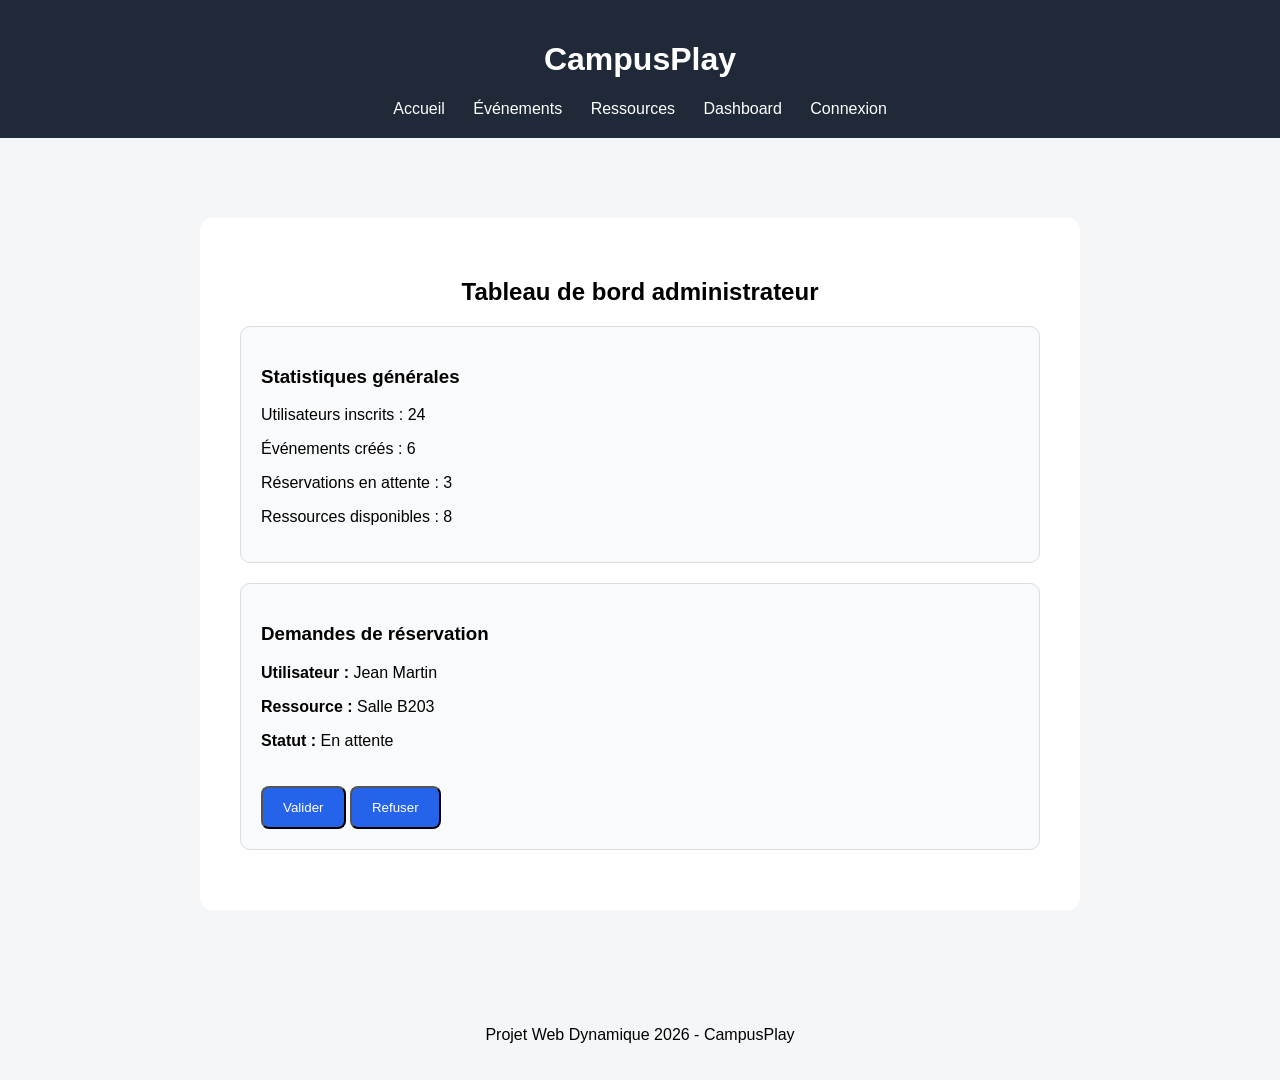
==== frontend/dashboard.html @ 933aa1fa "Ajout page ressources + dashboard administrateur + page inscription + configuration base de donnees" ====
<!DOCTYPE html>
<html lang="fr">
<head>
    <meta charset="UTF-8">
    <title>Dashboard - CampusPlay</title>
    <link rel="stylesheet" href="../assets/style.css">
</head>
<body>

<header>
    <h1>CampusPlay</h1>

    <nav>
        <a href="index.html">Accueil</a>
        <a href="events.html">Événements</a>
        <a href="resources.html">Ressources</a>
        <a href="dashboard.html">Dashboard</a>
        <a href="login.html">Connexion</a>
    </nav>
</header>

<main>

    <section class="hero">

        <h2>Tableau de bord administrateur</h2>

        <div class="card">
            <h3>Statistiques générales</h3>
            <p>Utilisateurs inscrits : 24</p>
            <p>Événements créés : 6</p>
            <p>Réservations en attente : 3</p>
            <p>Ressources disponibles : 8</p>
        </div>

        <div class="card">
            <h3>Demandes de réservation</h3>

            <p><strong>Utilisateur :</strong> Jean Martin</p>
            <p><strong>Ressource :</strong> Salle B203</p>
            <p><strong>Statut :</strong> En attente</p>

            <button class="btn">Valider</button>
            <button class="btn">Refuser</button>
        </div>

    </section>

</main>

<footer>
    <p>Projet Web Dynamique 2026 - CampusPlay</p>
</footer>

</body>
</html>
---- assets/style.css ----
body {
    margin: 0;
    font-family: Arial, sans-serif;
    background-color: #f4f6f8;
}

header {
    background-color: #1f2937;
    color: white;
    padding: 20px;
    text-align: center;
}

nav a {
    color: white;
    margin: 0 12px;
    text-decoration: none;
}

.hero {
    max-width: 800px;
    margin: 80px auto;
    background: white;
    padding: 40px;
    text-align: center;
    border-radius: 12px;
}

.btn {
    display: inline-block;
    margin-top: 20px;
    padding: 12px 20px;
    background-color: #2563eb;
    color: white;
    text-decoration: none;
    border-radius: 8px;
}

footer {
    text-align: center;
    padding: 20px;
}
form {
    margin-top: 20px;
}

input {
    width: 80%;
    padding: 12px;
    border-radius: 8px;
    border: 1px solid #ccc;
}
.card {
    background: #f9fafb;
    margin: 20px 0;
    padding: 20px;
    border-radius: 10px;
    border: 1px solid #ddd;
    text-align: left;
}
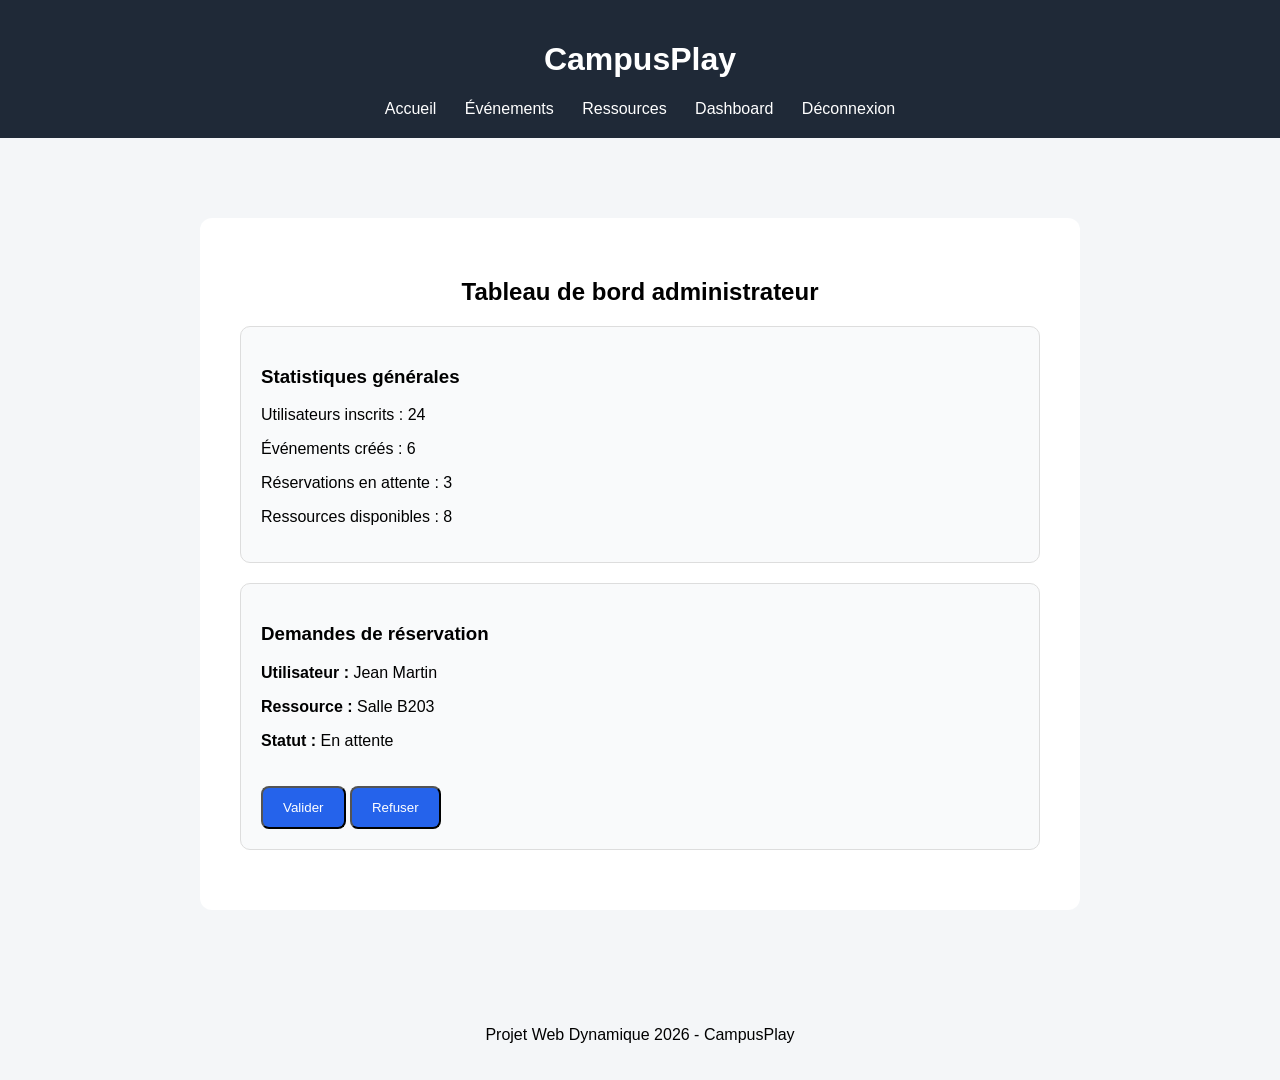
==== commit 45f24423: "evenement dynamique" ====
--- a/frontend/dashboard.html
+++ b/frontend/dashboard.html
@@ -15,7 +15,7 @@
         <a href="events.html">Événements</a>
         <a href="resources.html">Ressources</a>
         <a href="dashboard.html">Dashboard</a>
-        <a href="login.html">Connexion</a>
+        <a href="../backend/logout.php">Déconnexion</a>
     </nav>
 </header>
 
